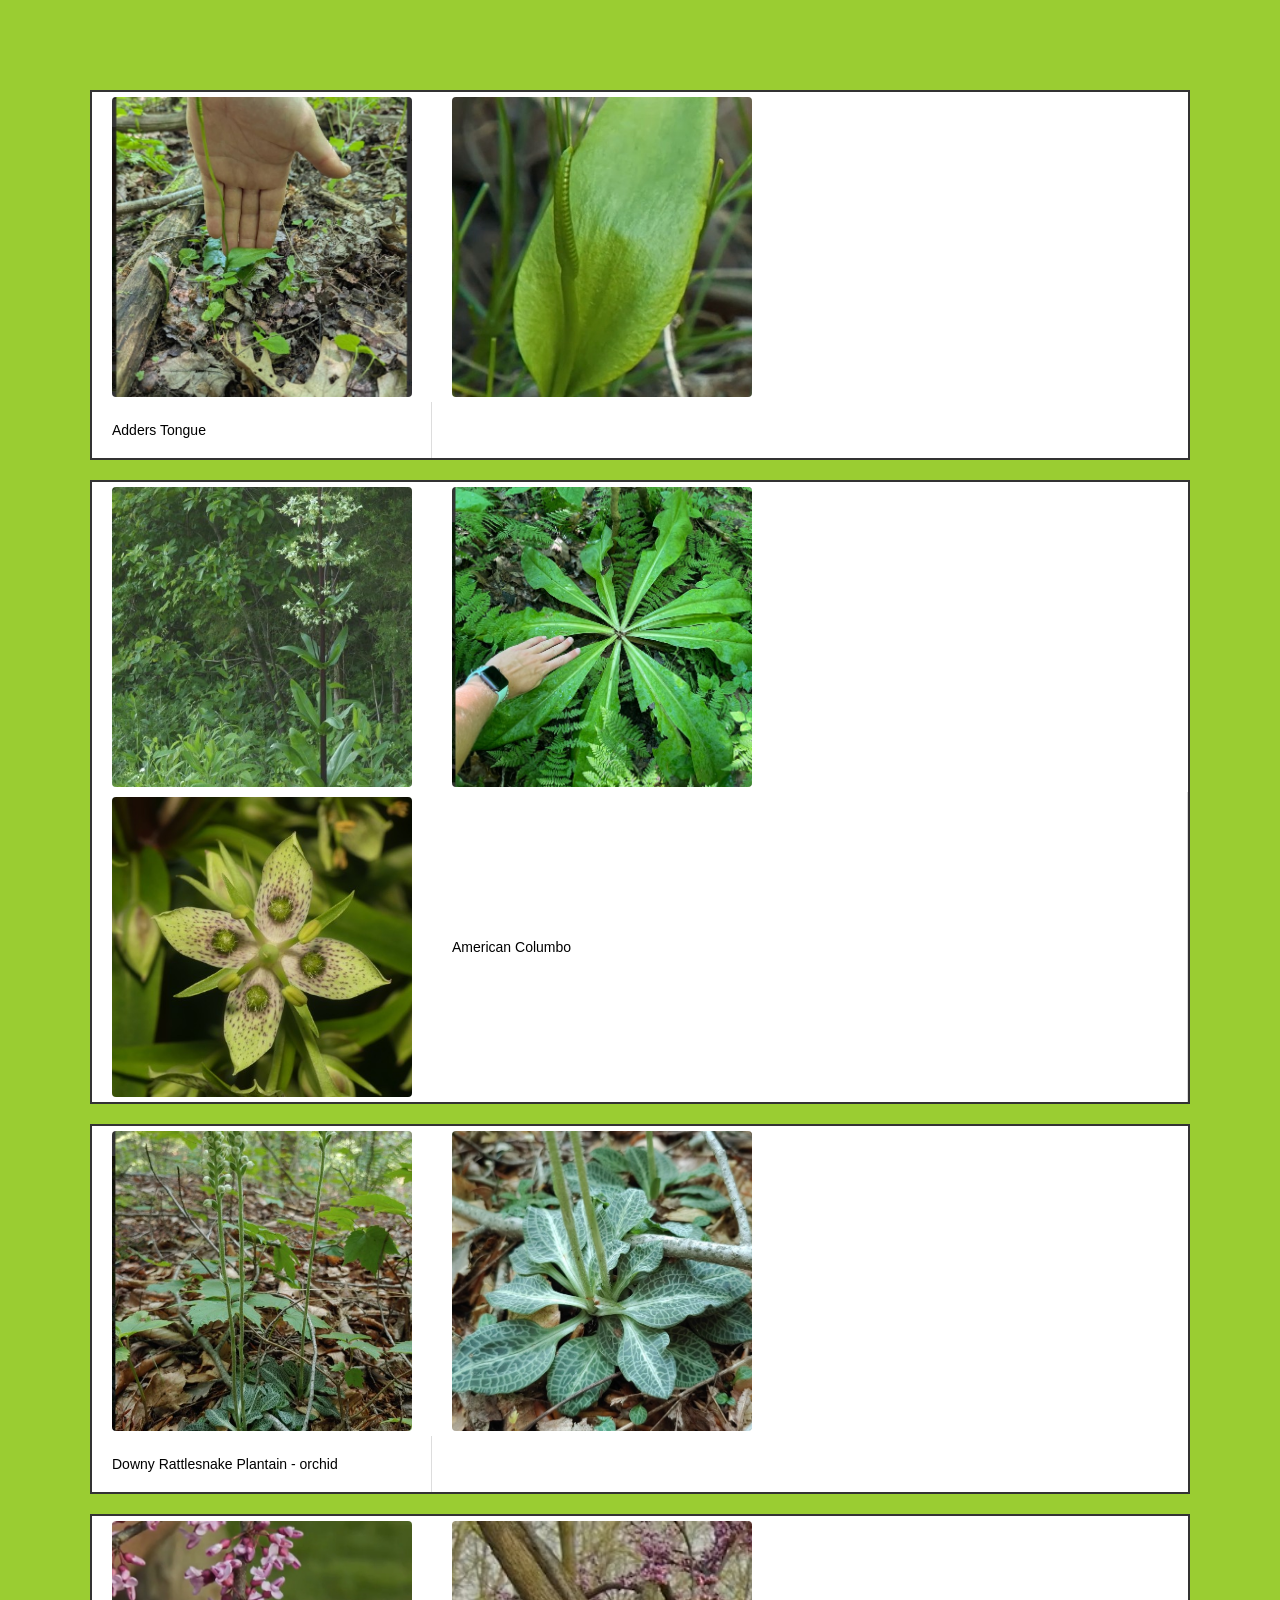
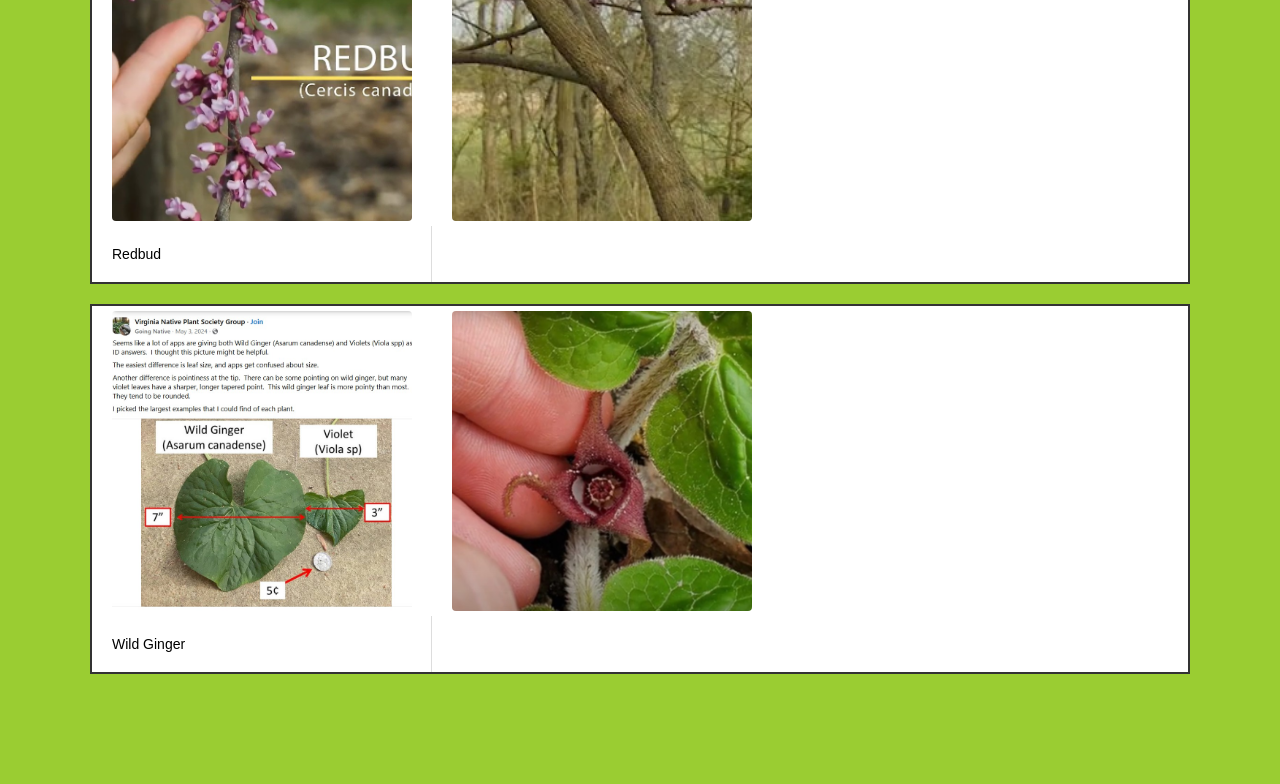
==== plant_page_022.html @ 3811b9f6 "Add files via upload" ====
<!DOCTYPE html>
<html lang="en">
<head>
    <meta charset="UTF-8">
    <meta name="viewport" content="width=device-width, initial-scale=1.0">
    <title>Grid Layout Page</title>
    <style>
        body {
            /* 90px border all around the page content */
            margin: 0;
            padding: 90px;
            background-color: yellowgreen;
            font-family: sans-serif;
        }

        .container {
            /* We remove the grid from here and apply it to the rows instead */
            max-width: 1200px;
            margin: 0 auto;
        }

        .row {
            display: grid;
            /* First column is 1/6, second is 5/6 */
            grid-template-columns: 1fr 5fr;
            background-color: white;
            /* This creates the border around the entire row */
            border: 2px solid #333;
            margin-bottom: 20px; /* Space between rows */
            overflow: hidden; /* Keeps content inside the border radius if used */
        }

        .text-cell {
            padding: 20px;
            /* Border between the text and the image */
            border-right: 1px solid #ddd;
            display: flex;
            align-items: center;
            font-size: 14px;
            word-break: break-all;
        }

        .image-cell {
            padding: 5px 20px;
            display: flex;
            justify-content: flex-start;
        }

        img {
            width: 300px;
            height: 300px;
            object-fit: cover;
            border-radius: 4px;
        }

        /* Responsive Mobile View */
        @media (max-width: 400px) {
            body {
                padding: 5px;
            }
            .row {
                grid-template-columns: 1fr; /* Stack text under image */
            }
            .text-cell {
                border-right: none;
                border-top: 1px solid #ddd;
                order: 2; /* Text goes second */
            }
            img {
                width: 100%;
                height: auto;
            }
        }
    </style>
</head>
<body>

    <div class="container">
        <div class="row">
            <div class="image-cell"><img src="images/adders_tongue_01.jpg" alt="adders tongue image"></div>
            <div class="image-cell"><img src="images/adders_tongue_02.jpg" alt="adders tongue image"></div>
            <div class="text-cell">Adders Tongue</div>
        </div>

        <div class="row">
            <div class="image-cell"><img src="images/American_Columbo_01.jpg" alt="American Columbo Image"></div>
            <div class="image-cell"><img src="images/American_Columbo_02.jpg" alt="American Columbo Image"></div>
            <div class="image-cell"><img src="images/American_Columbo_03.jpg" alt="American Columbo Image"></div>
            <div class="text-cell">American Columbo</div>
        </div>

        <div class="row">
                <div class="image-cell"><img src="images/Downy_Rattlesnake_Plantain_orchid_01.jpg" alt="Downy Rattlesnake Plantain orchid Image"></div>
            <div class="image-cell"><img src="images/Downy_Rattlesnake_Plantain_orchid_02.jpg" alt="Downy Rattlesnake Plantain orchid Image"></div>
            <div class="text-cell">Downy Rattlesnake Plantain - orchid</div>
        </div>

        <div class="row">
            <div class="image-cell"><img src="images/Redbud_01.jpg" alt="Redbud Image"></div>
            <div class="image-cell"><img src="images/Redbud_02.jpg" alt="Redbud Image"></div>
            <div class="text-cell">Redbud</div>
        </div>

        <div class="row">
            <div class="image-cell"><img src="images/Wild_Ginger_01.jpg" alt="Wild Ginger Image"></div>
            <div class="image-cell"><img src="images/Wild_Ginger_02.jpg" alt="Wild Ginger Image"></div>
            <div class="text-cell">Wild Ginger</div>
        </div>


    </div>

</body>
</html>
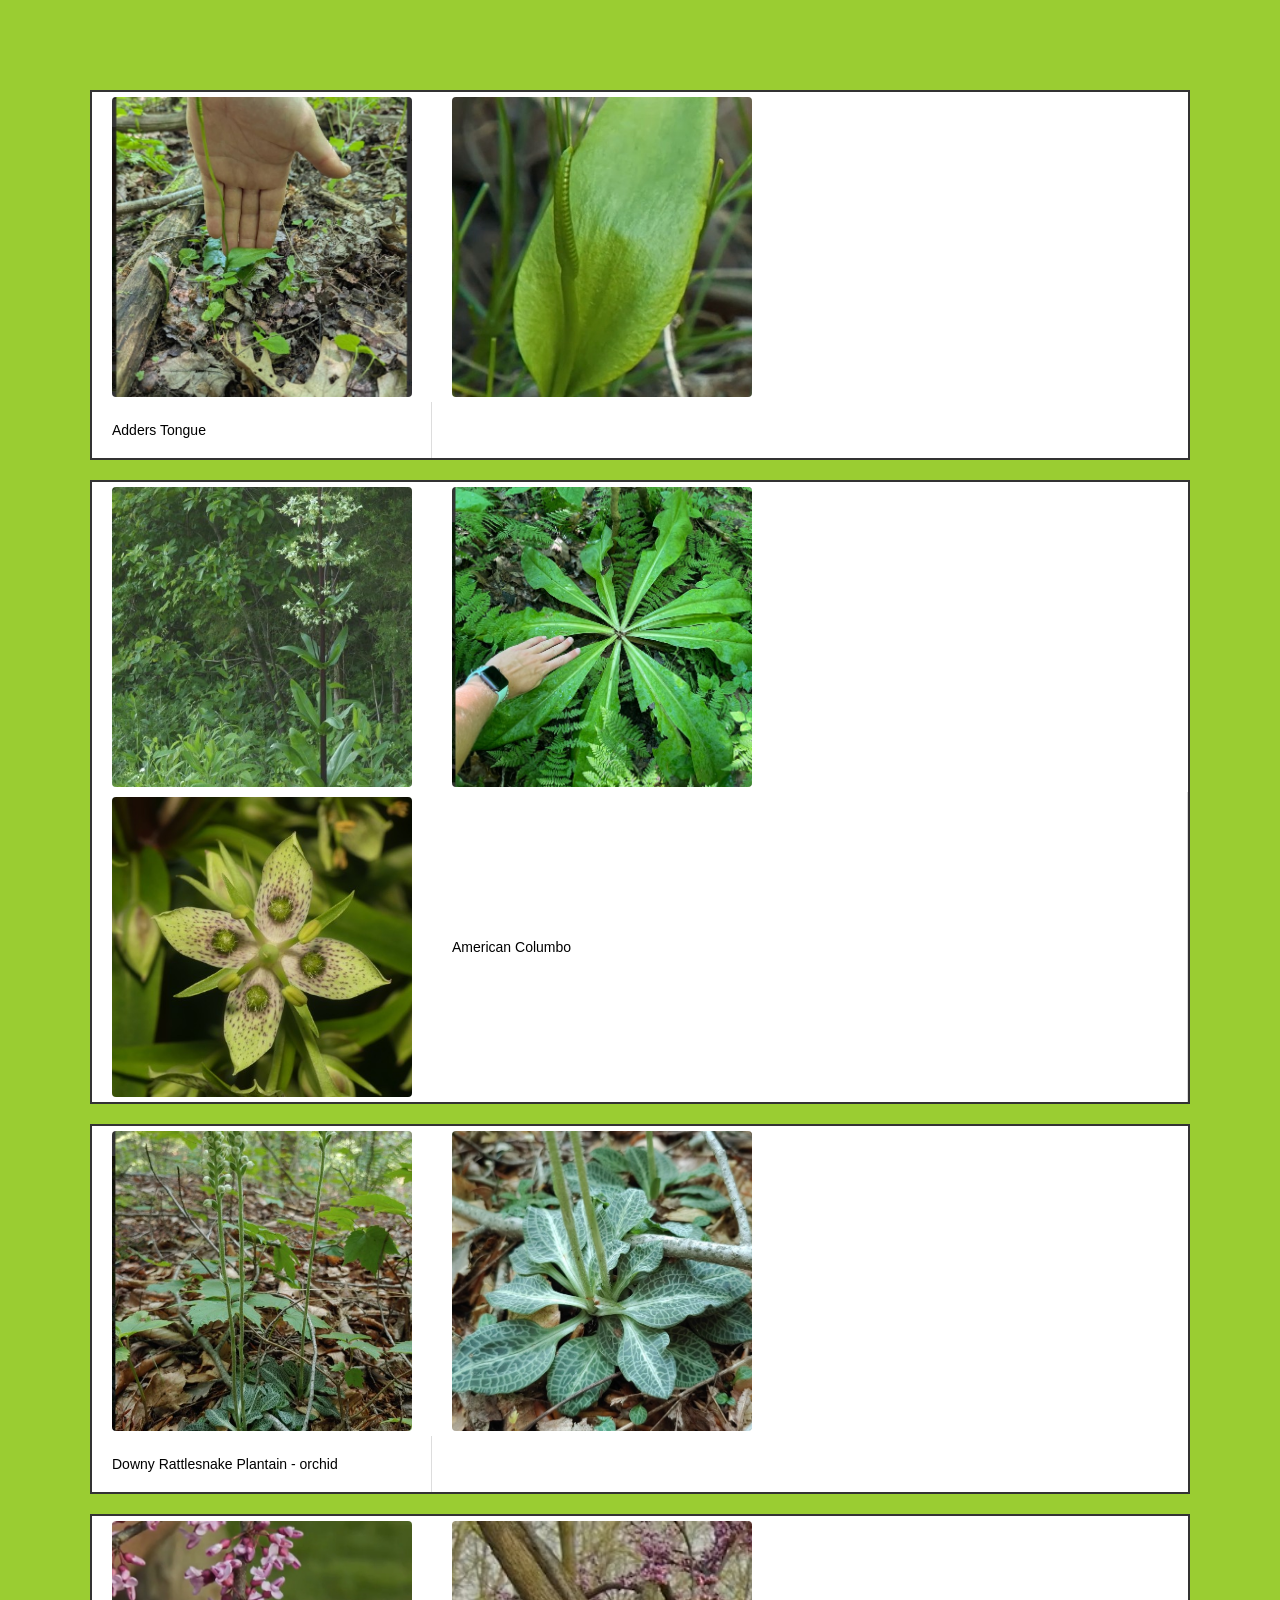
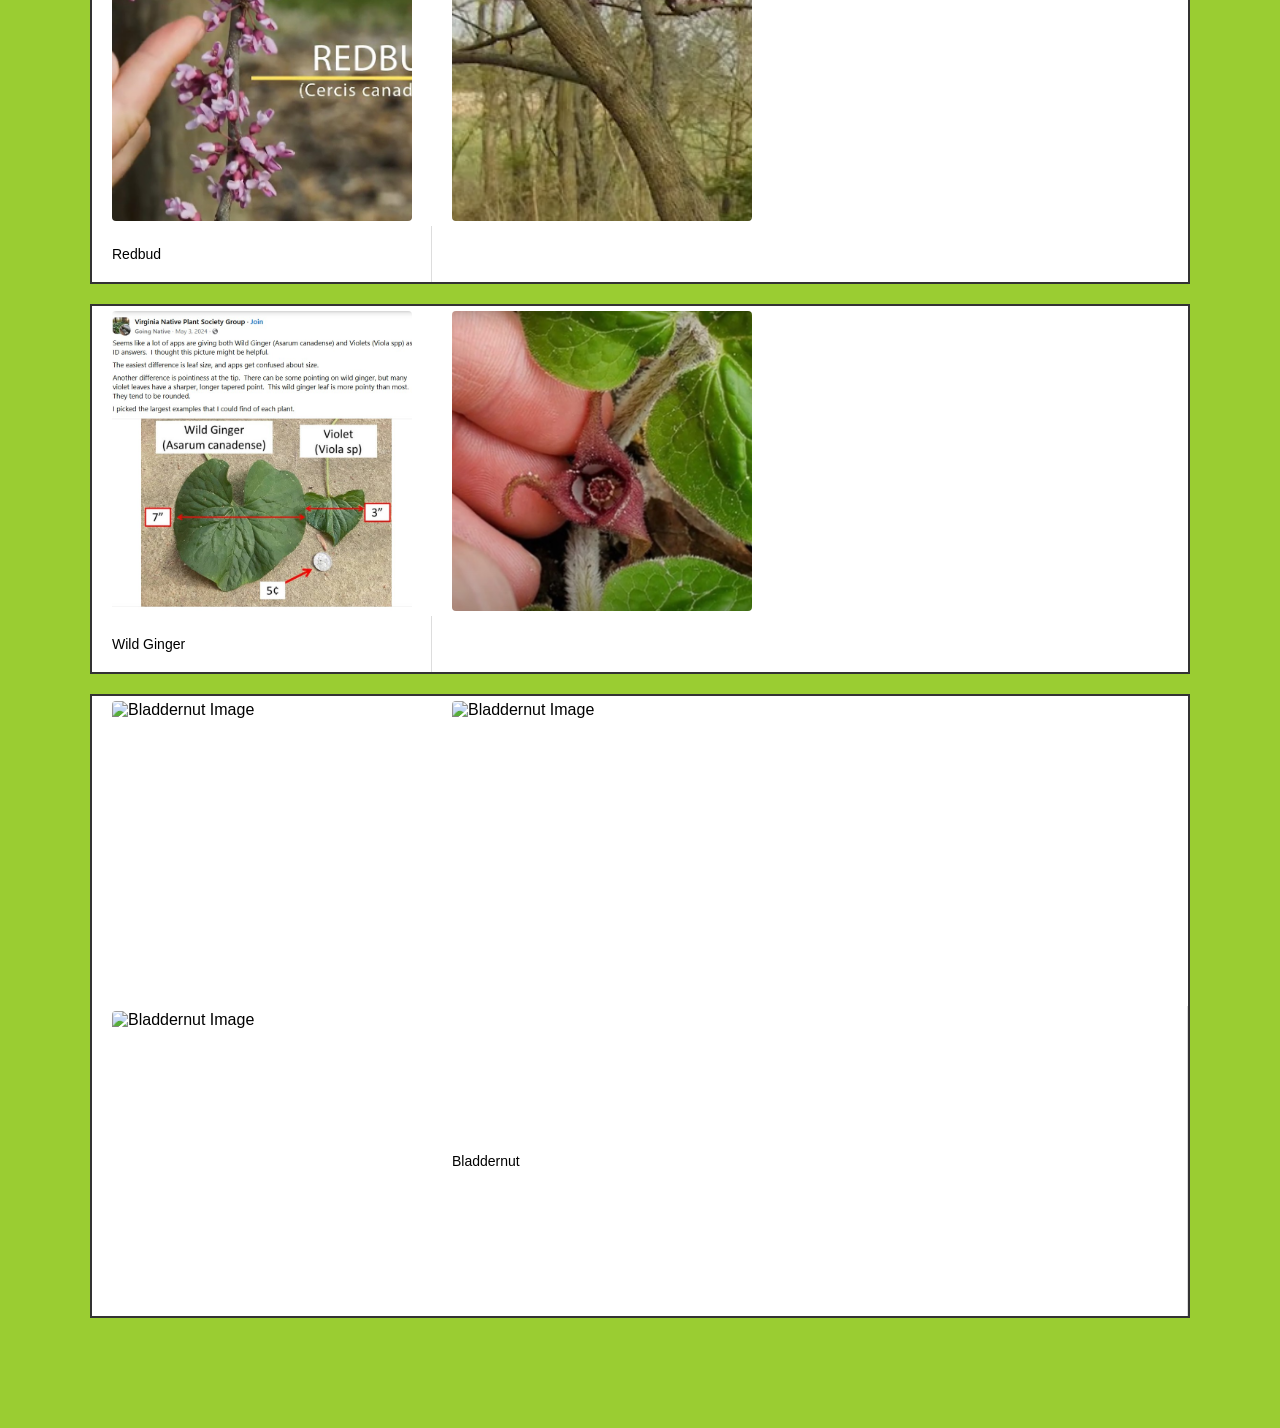
==== commit 45c99e5e: "Update plant_page_022.html Added the bladdernut" ====
--- a/plant_page_022.html
+++ b/plant_page_022.html
@@ -107,8 +107,14 @@
             <div class="text-cell">Wild Ginger</div>
         </div>
 
+        <div class="row">
+            <div class="image-cell"><img src="images/bladdernut_01.jpg" alt="Bladdernut Image"></div>
+            <div class="image-cell"><img src="images/bladdernut_02.jpg" alt="Bladdernut Image"></div>
+            <div class="image-cell"><img src="images/bladdernut_03.jpg" alt="Bladdernut Image"></div>            
+            <div class="text-cell">Bladdernut</div>
+        </div>
 
     </div>
 
 </body>
-</html>+</html>
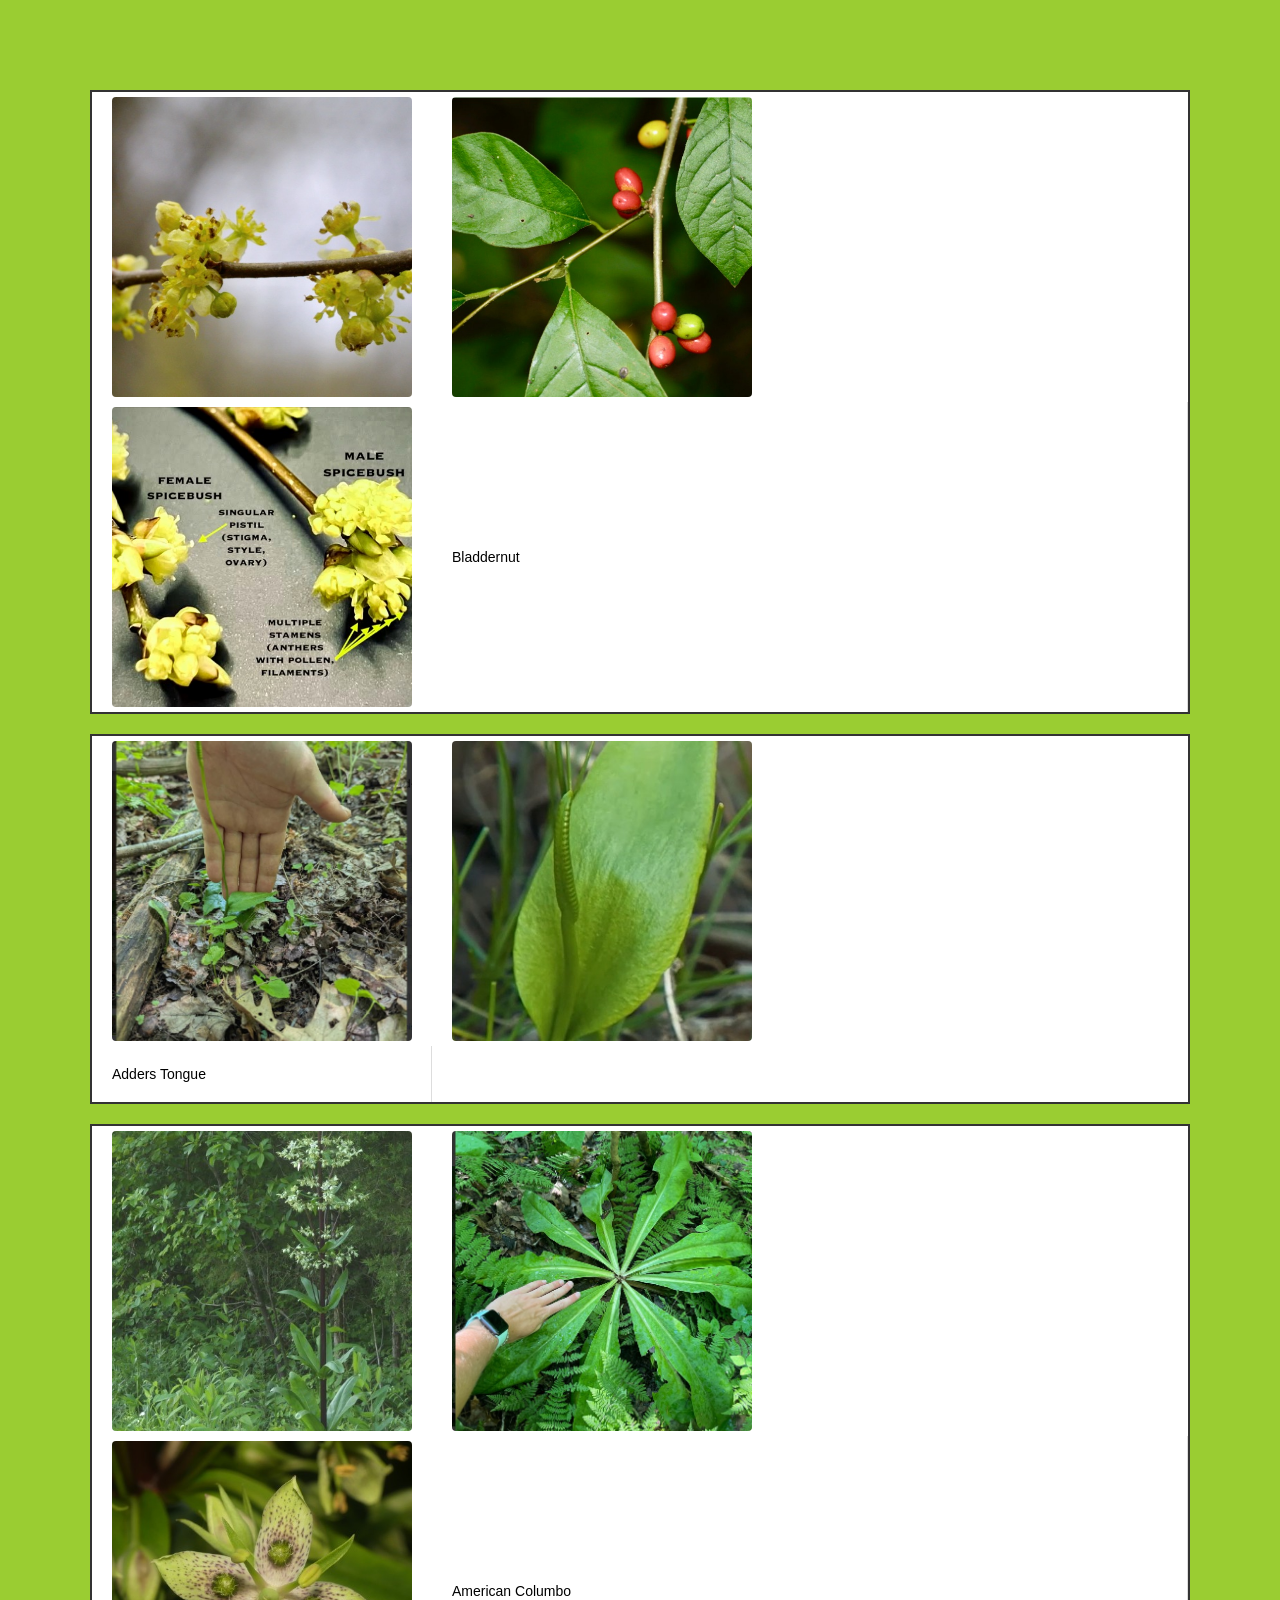
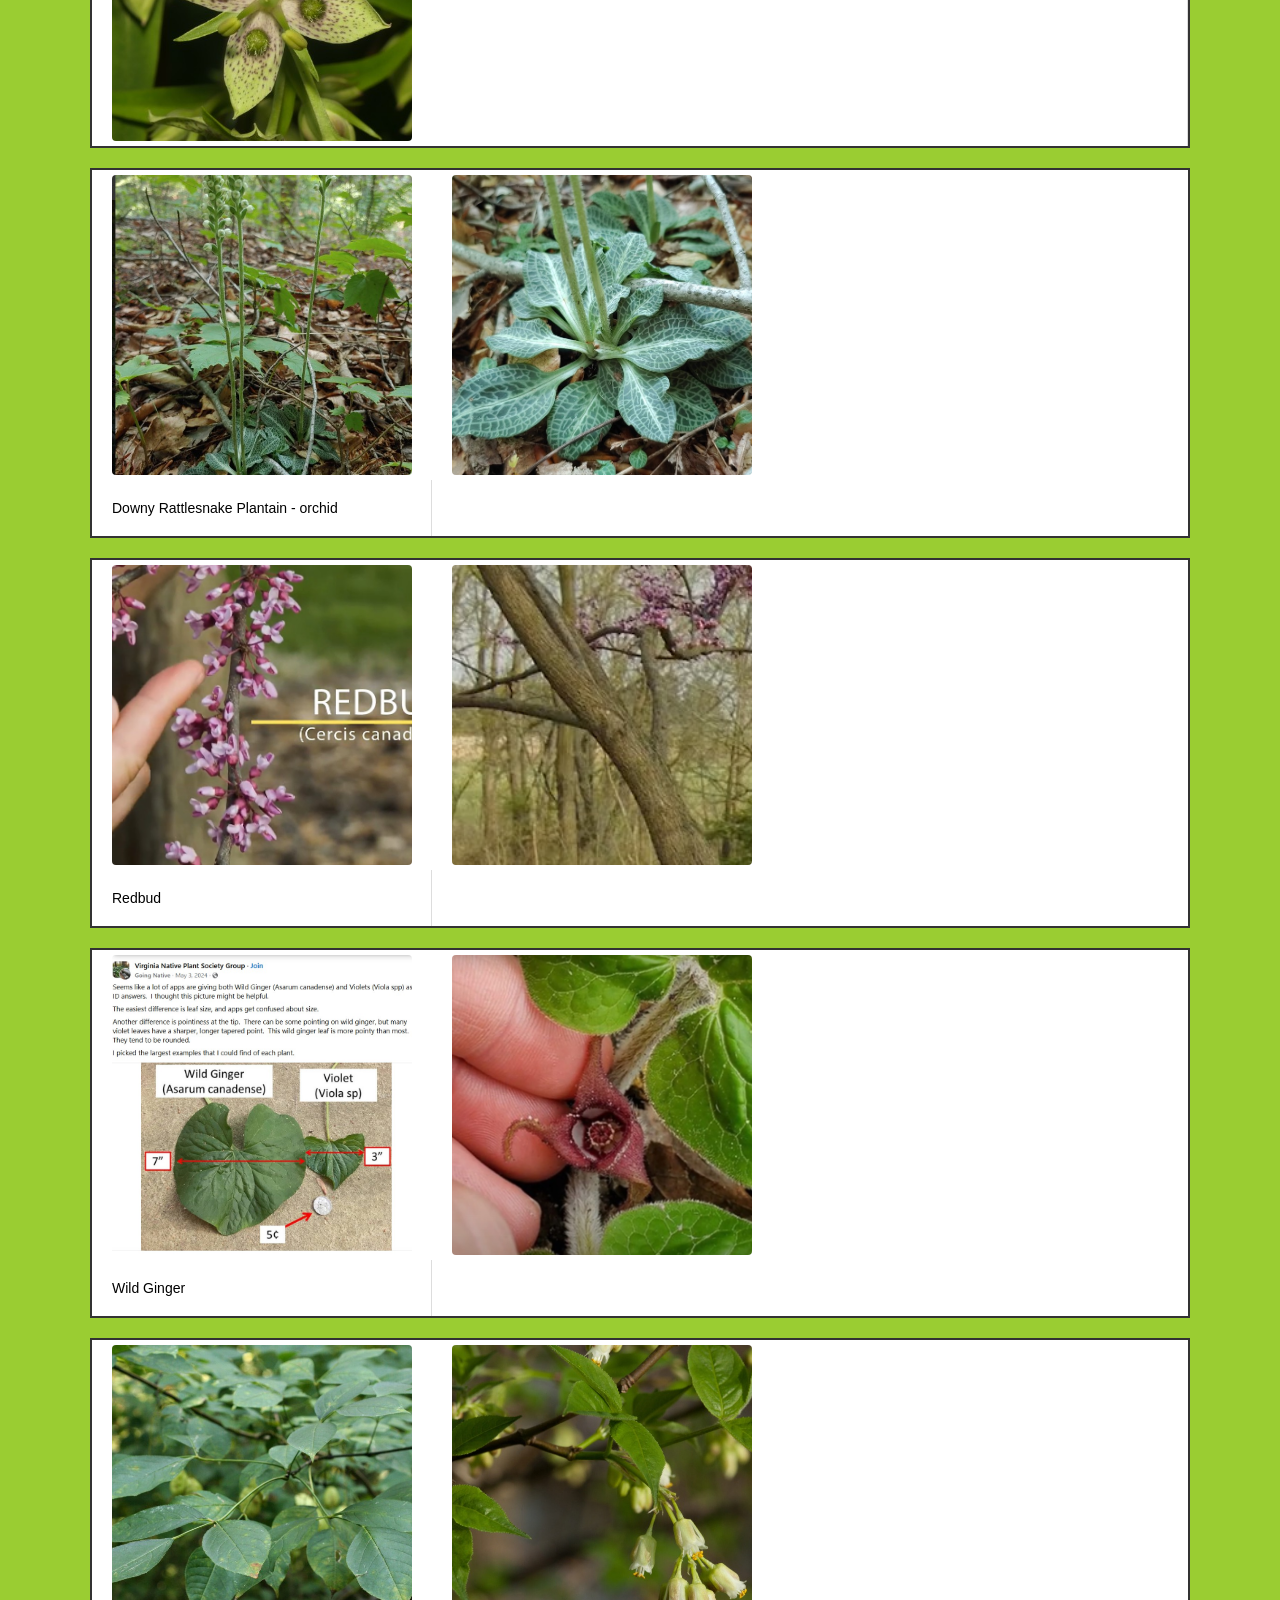
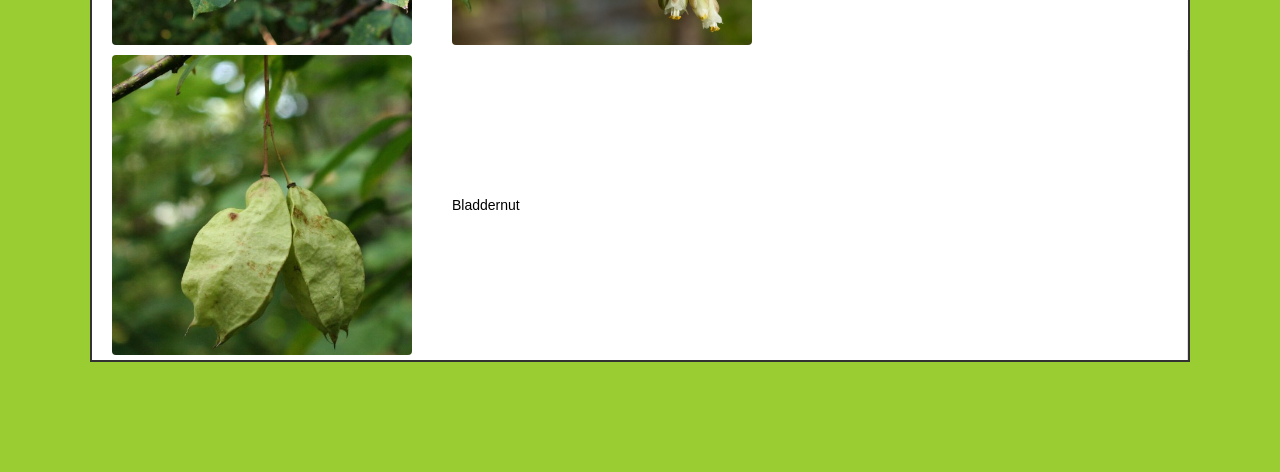
==== commit df17673c: "Update plant_page_022.html Add the images to the HTML." ====
--- a/plant_page_022.html
+++ b/plant_page_022.html
@@ -74,7 +74,13 @@
     </style>
 </head>
 <body>
-
+    <div class="row">
+        <div class="image-cell"><img src="images/northernSpiceBush_buds-flowers.jpg" alt="Bladdernut Image"></div>
+        <div class="image-cell"><img src="images/northernSpiceBush_leaves_fruit.jpg" alt="Bladdernut Image"></div>
+        <div class="image-cell"><img src="images/northernSpiceBush_m-f_flowers.jpg" alt="Bladdernut Image"></div>            
+        <div class="text-cell">Bladdernut</div>
+    </div>
+    
     <div class="container">
         <div class="row">
             <div class="image-cell"><img src="images/adders_tongue_01.jpg" alt="adders tongue image"></div>
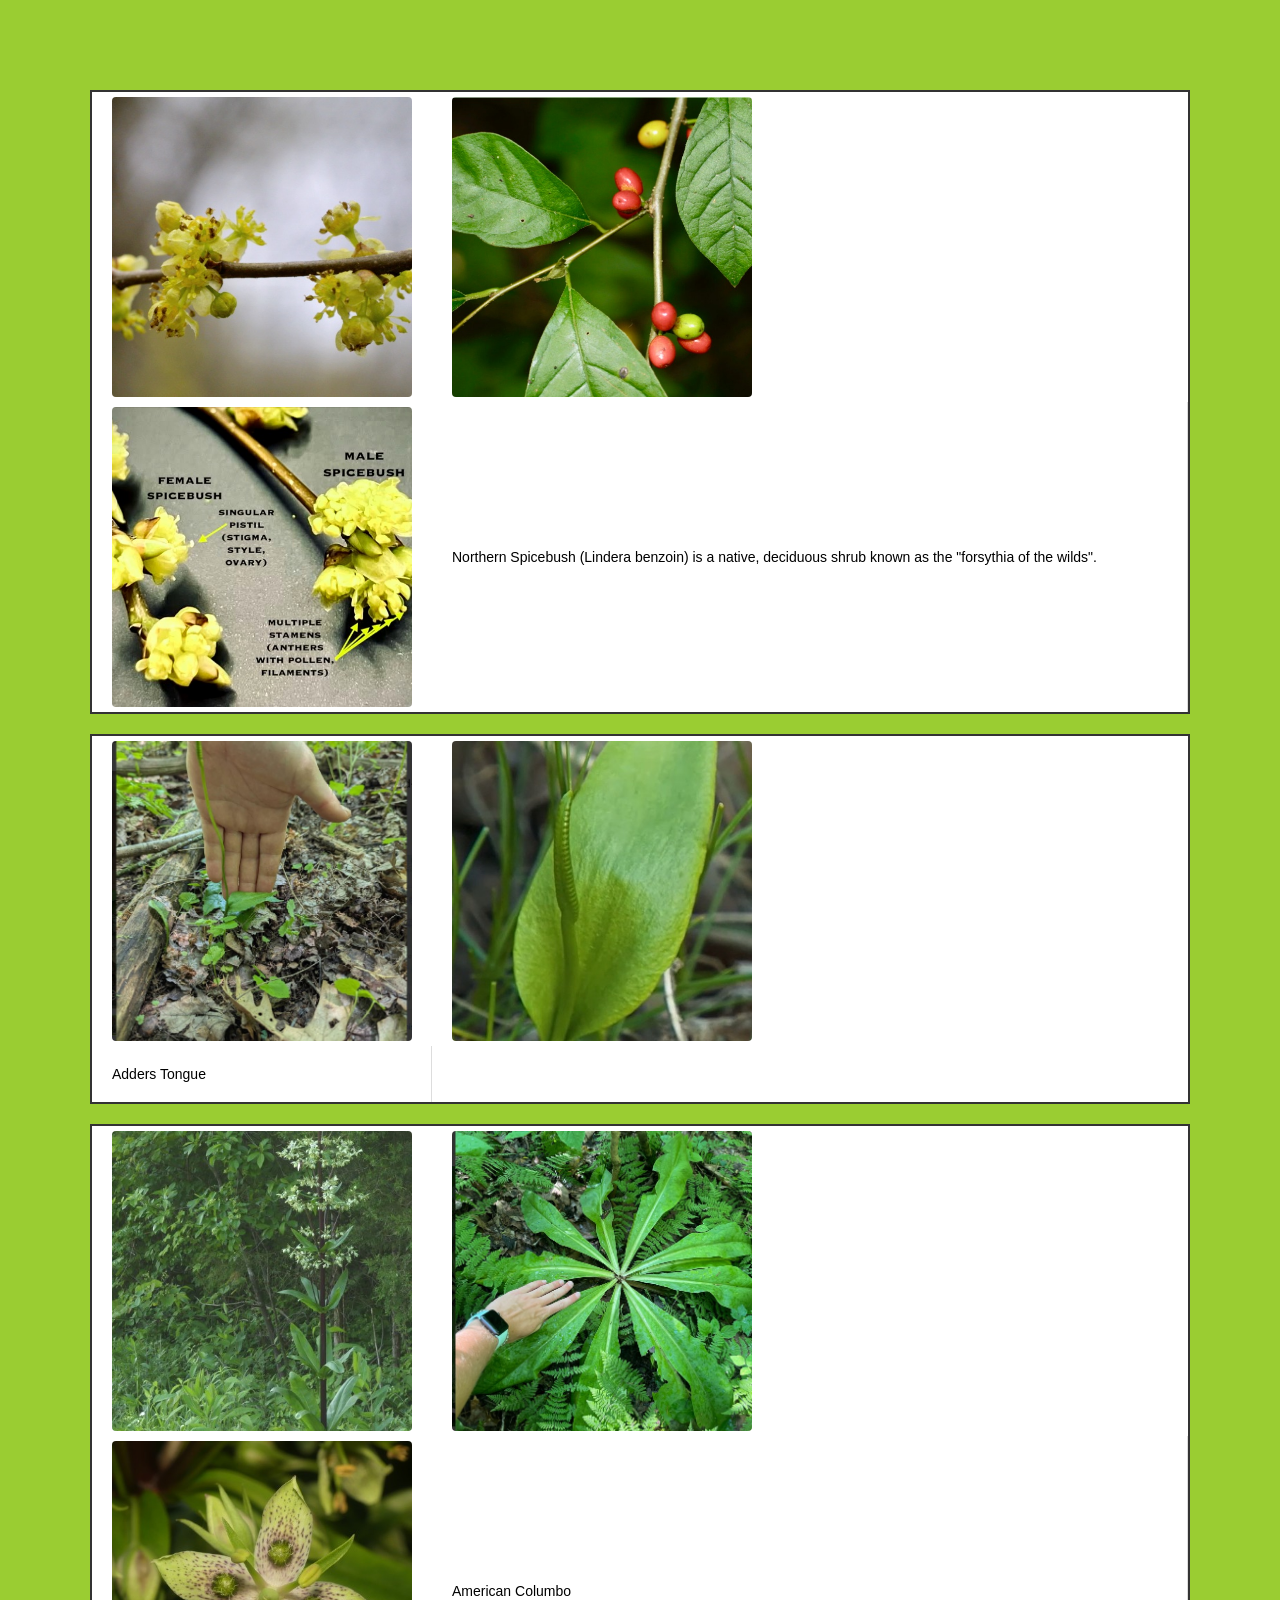
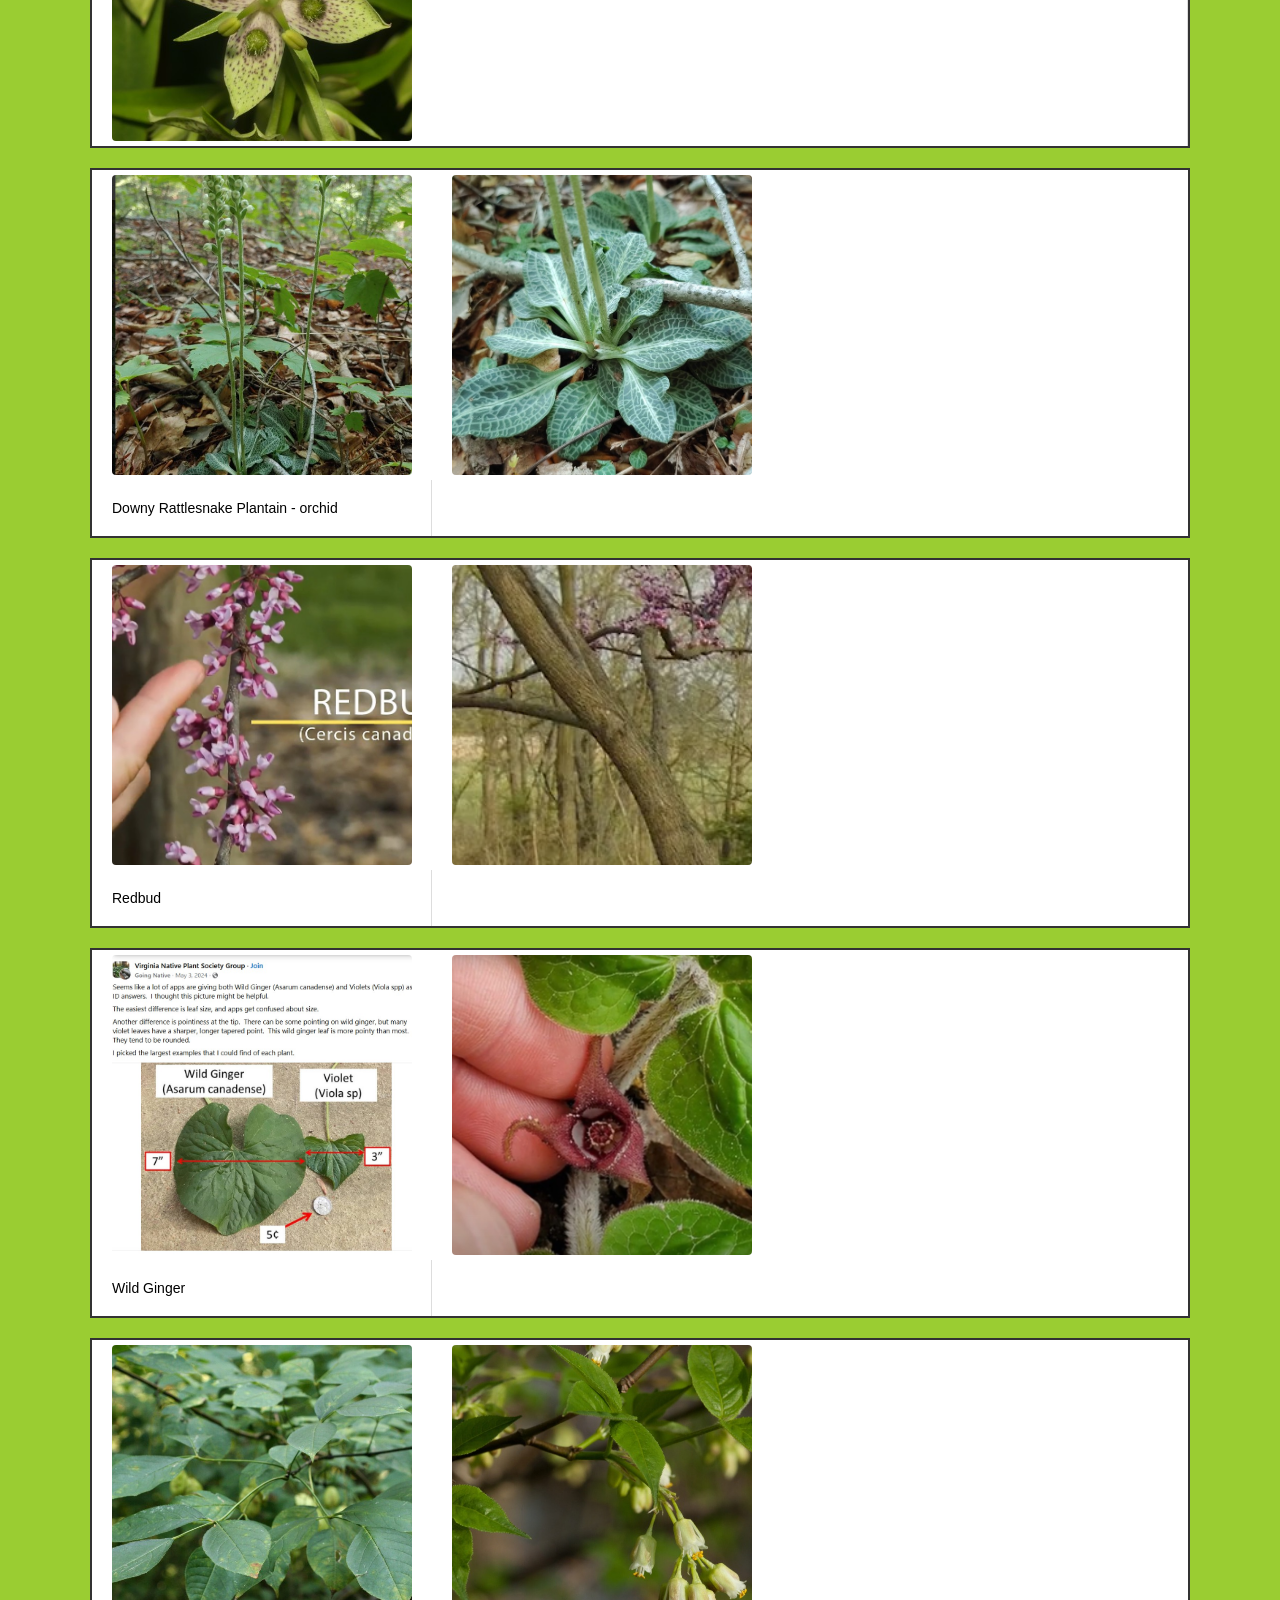
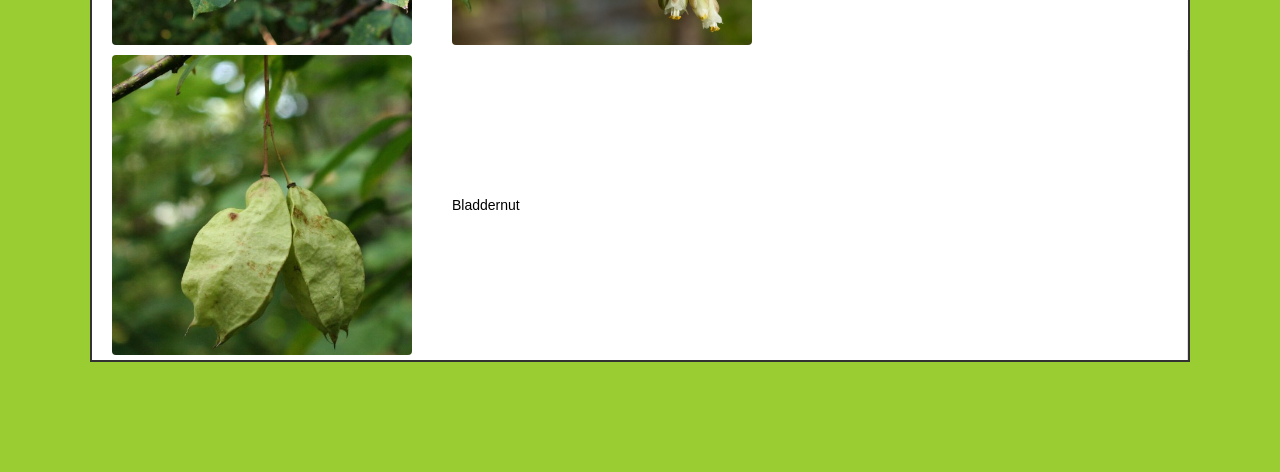
==== commit e63e3f09: "Update plant_page_022.html Added the text/title for northern spicebush." ====
--- a/plant_page_022.html
+++ b/plant_page_022.html
@@ -78,7 +78,7 @@
         <div class="image-cell"><img src="images/northernSpiceBush_buds-flowers.jpg" alt="Bladdernut Image"></div>
         <div class="image-cell"><img src="images/northernSpiceBush_leaves_fruit.jpg" alt="Bladdernut Image"></div>
         <div class="image-cell"><img src="images/northernSpiceBush_m-f_flowers.jpg" alt="Bladdernut Image"></div>            
-        <div class="text-cell">Bladdernut</div>
+        <div class="text-cell">Northern Spicebush (Lindera benzoin) is a native, deciduous shrub known as the "forsythia of the wilds".</div>
     </div>
     
     <div class="container">
